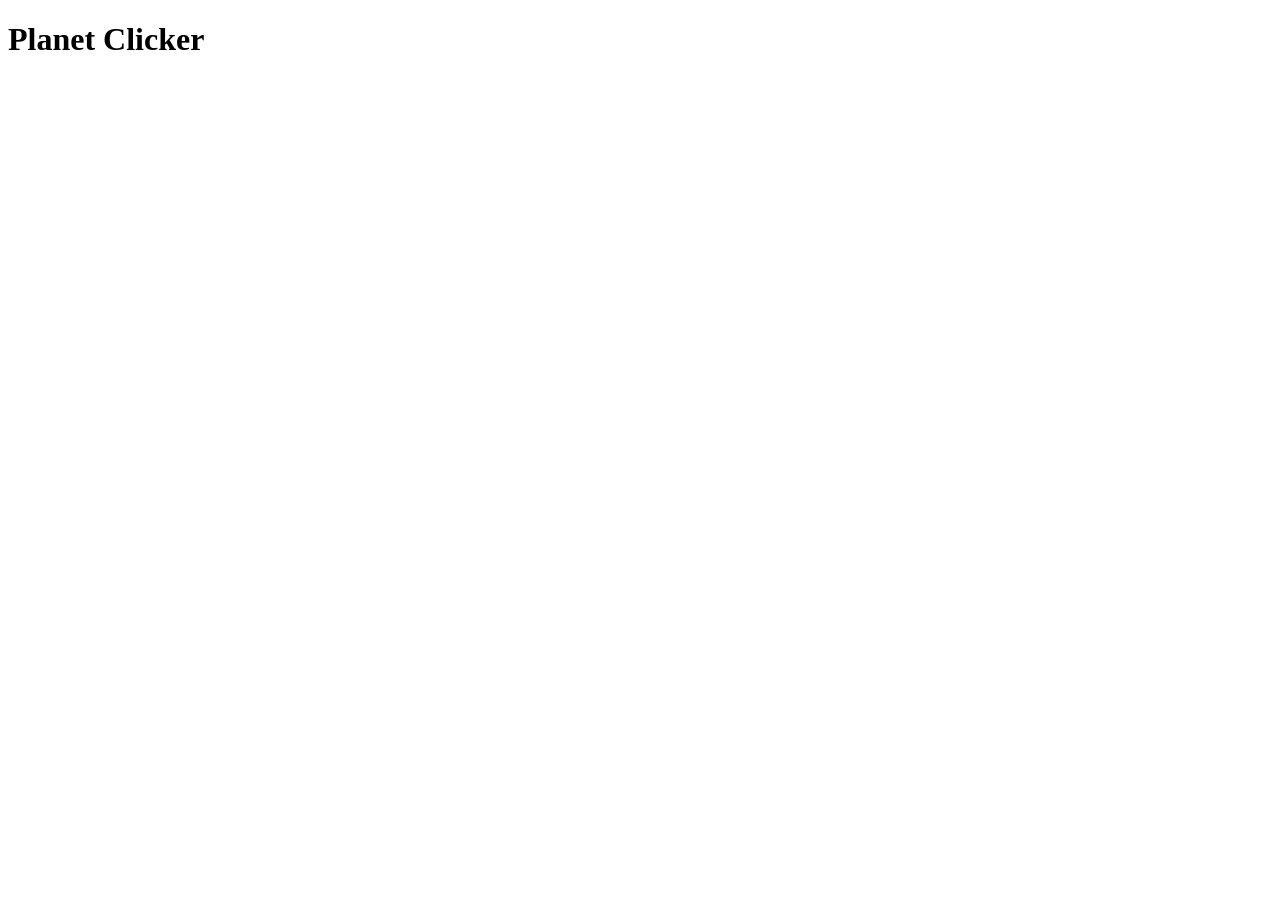
==== docs/index.html @ 5d96c1cf "renamed main to docs" ====
<!DOCTYPE html>
<html lang="en">
<head>
    <meta charset="UTF-8">
    <meta name="viewport" content="width=device-width, initial-scale=1.0">
    <title>Planet Clicker</title>
</head>
<body>
    <h1>Planet Clicker</h1>
</body>
</html>
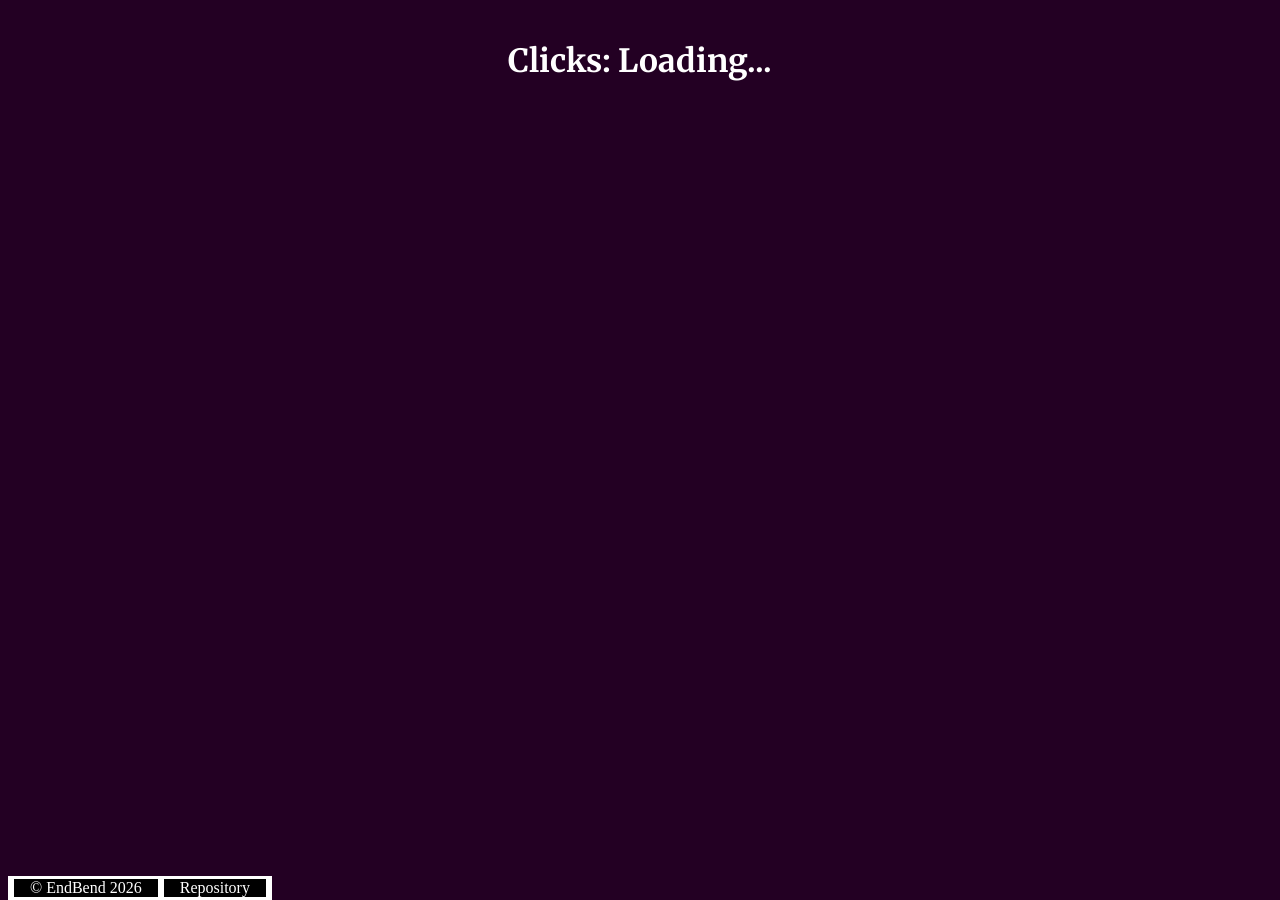
==== commit 76a5da47: "added copyright tab and click counter" ====
--- a/docs/index.html
+++ b/docs/index.html
@@ -4,8 +4,17 @@
     <meta charset="UTF-8">
     <meta name="viewport" content="width=device-width, initial-scale=1.0">
     <title>Planet Clicker</title>
-</head>
+    <link rel="preconnect" href="https://fonts.googleapis.com">
+    <link rel="preconnect" href="https://fonts.gstatic.com" crossorigin>
+    <link href="https://fonts.googleapis.com/css2?family=Merriweather:ital,opsz,wght@0,18..144,300..900;1,18..144,300..900&display=swap" rel="stylesheet">
+    <link rel="stylesheet" href="styles.css">
+</head> 
 <body>
-    <h1>Planet Clicker</h1>
+    <h1 id="clicks">Clicks: Loading...</h1>
+
+    <ul id="copyright">
+        <li><a href="https://endbend.github.io">© EndBend 2026</a></li>
+        <li><a href="https://github.com/EndBend/Planet-Clicker">Repository</a></li>
+    </ul>
 </body>
 </html>
--- a/docs/styles.css
+++ b/docs/styles.css
@@ -0,0 +1,35 @@
+body {
+    background-color: rgb(35, 0, 35);
+}
+
+#clicks {
+    font-family: 'Merriweather', serif;
+    color: white;
+    text-align: center;
+    padding-top: 20px;
+}
+
+
+#copyright {
+    list-style-type: none;
+    position: fixed;
+    bottom: 0;
+    margin: 0;
+    padding: 0;
+    overflow: hidden;
+    background-color: black;
+    border-color: white;
+    border-style: solid;
+}
+#copyright li {
+    float: left;
+}
+#copyright li a, #copyright li p {
+    display: block;
+    color: white;
+    display: inline;
+    text-align: center;
+    padding: 14px 16px;
+    text-decoration: none;
+    border-style: solid;
+}
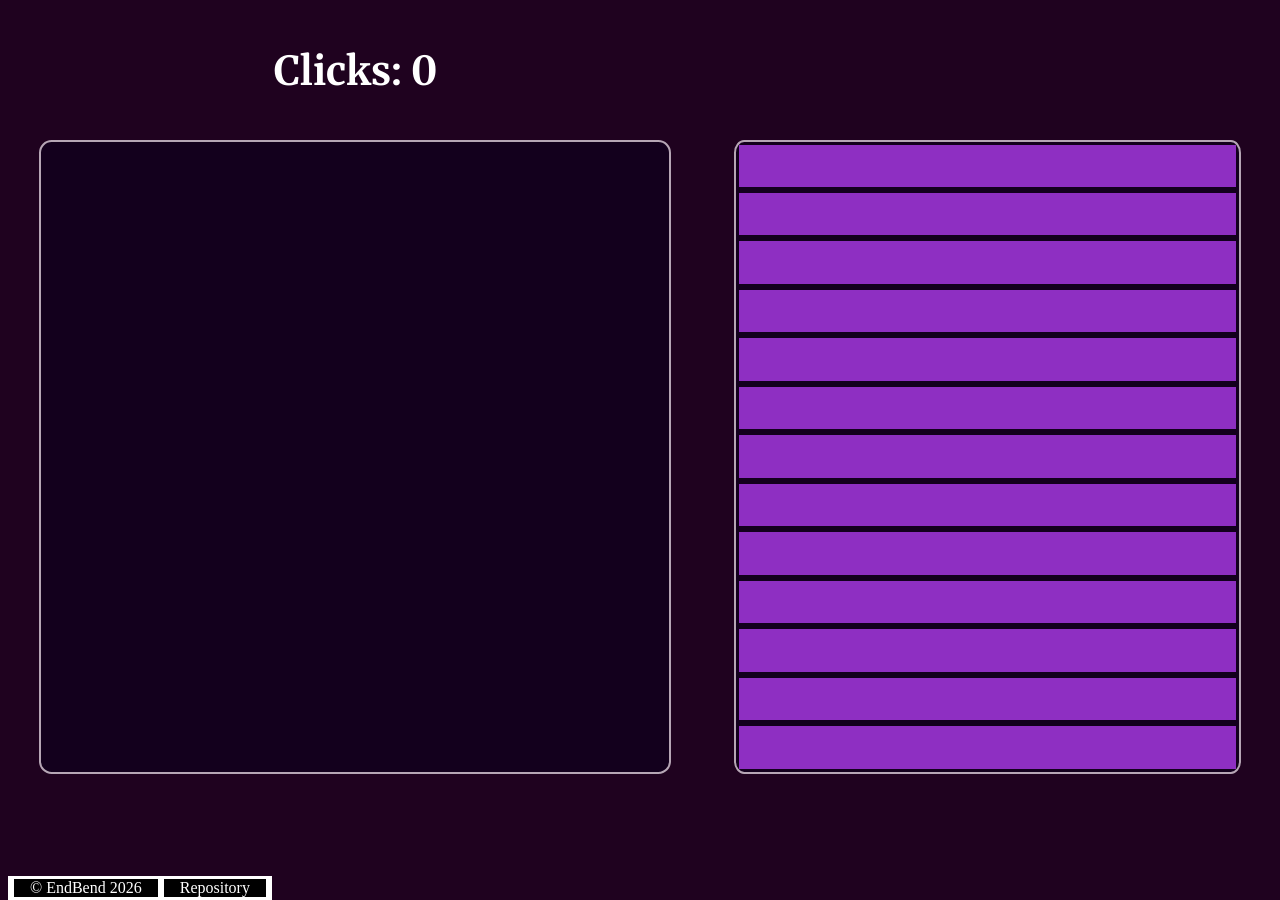
==== commit 778d970a: "added upgrade and planet containers" ====
--- a/docs/index.html
+++ b/docs/index.html
@@ -10,7 +10,41 @@
     <link rel="stylesheet" href="styles.css">
 </head> 
 <body>
-    <h1 id="clicks">Clicks: Loading...</h1>
+    <h1 id="clicks">Clicks: 0</h1>
+
+    <div id="game-container">
+        <div id="planet">
+        </div>
+        <div id="upgrades">
+            <div class="upgrade">
+            </div>
+            <div class="upgrade">
+            </div>
+            <div class="upgrade">
+            </div>
+            <div class="upgrade">
+            </div>
+            <div class="upgrade">
+            </div>
+            <div class="upgrade">
+            </div>
+            <div class="upgrade">
+            </div>
+            <div class="upgrade">
+            </div>
+            <div class="upgrade">
+            </div>
+            <div class="upgrade">
+            </div>
+            <div class="upgrade">
+            </div>
+            <div class="upgrade">
+            </div>
+            <div class="upgrade">
+            </div>
+
+        </div>
+    </div>
 
     <ul id="copyright">
         <li><a href="https://endbend.github.io">© EndBend 2026</a></li>
--- a/docs/styles.css
+++ b/docs/styles.css
@@ -1,14 +1,54 @@
 body {
-    background-color: rgb(35, 0, 35);
+    background-color: rgb(31, 2, 31);
+}
+
+.upgrade {
+    flex: 0.1;
+    display: inline-block;
+    background-color: rgb(142, 47, 194);
+    padding: 3px;
+    margin: 3px;
 }
 
 #clicks {
     font-family: 'Merriweather', serif;
+    font-size: 40px;
     color: white;
     text-align: center;
-    padding-top: 20px;
+    padding-top: 1.5%;
+    padding-bottom: 1.5%;
+    width: 55%;
 }
 
+#game-container {
+    display: flex;
+    flex-direction: row;
+    justify-content: space-around;
+    align-items: center;
+    height: 70vh;
+}
+
+#planet {
+    flex: 0.5;
+    height: 100%;
+    background-color: rgb(19, 0, 29);
+    border: 2px solid rgb(182, 166, 181);
+    border-radius: 2%;
+}
+
+#upgrades {
+    flex: 0.4;
+    height: 100%;
+    background-color: rgb(19, 0, 29);
+    border: 2px solid rgb(182, 166, 181);
+    border-radius: 2%;
+
+    display: flex;
+    flex-direction: column;
+    overflow-x: auto;
+    white-space: nowrap;
+    overflow: scroll;
+}
 
 #copyright {
     list-style-type: none;
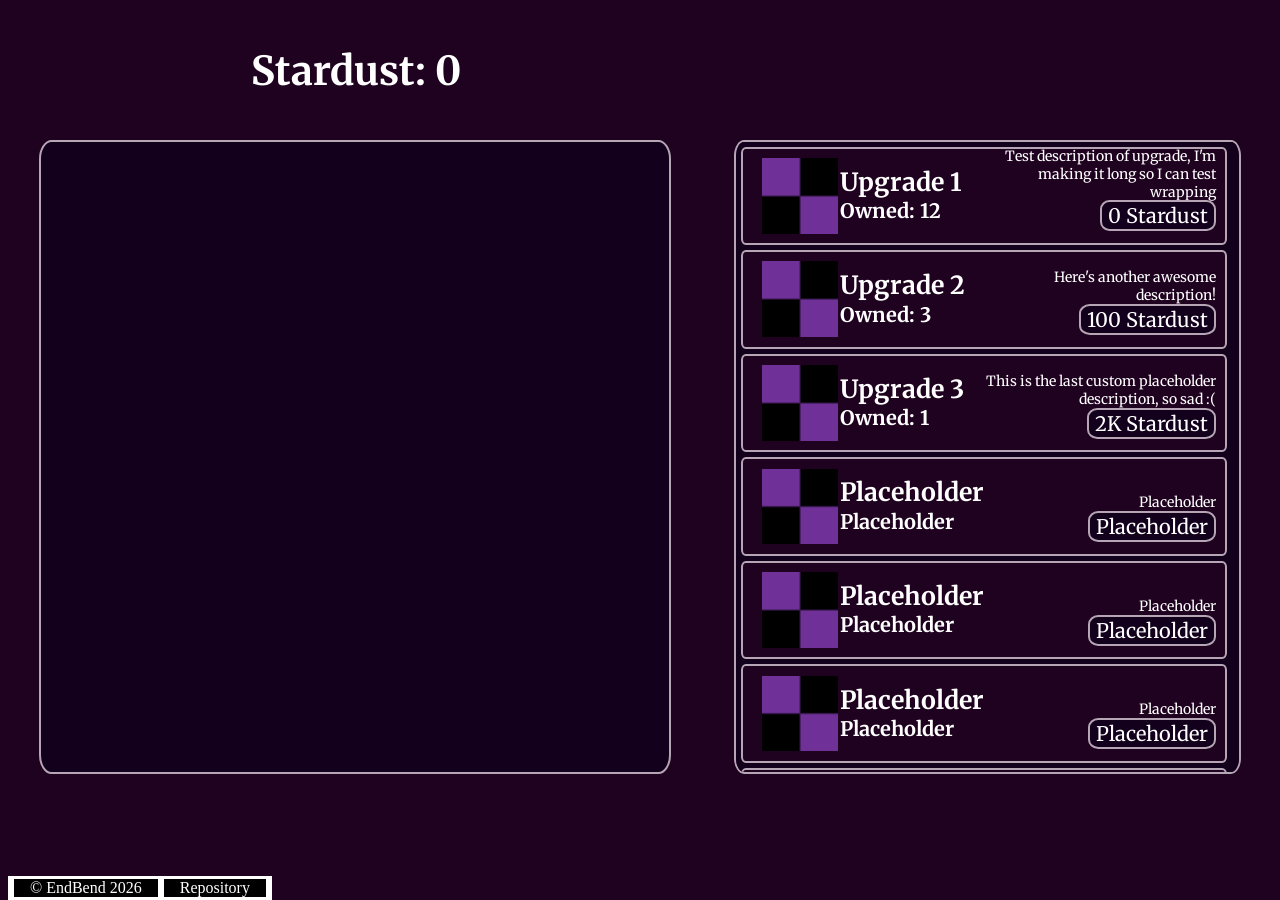
==== commit 7009afd7: "made upgrade template and added placeholder asset" ====
--- a/docs/index.html
+++ b/docs/index.html
@@ -10,37 +10,102 @@
     <link rel="stylesheet" href="styles.css">
 </head> 
 <body>
-    <h1 id="clicks">Clicks: 0</h1>
+    <h1 id="clicks">Stardust: 0</h1>
 
     <div id="game-container">
         <div id="planet">
         </div>
         <div id="upgrades">
             <div class="upgrade">
+                <img src="assets/images/placeholder.png">
+                <h1>Upgrade 1</h1>
+                <h2>Owned: 12</h2>
+                <p>Test description of upgrade, I'm making it long so I can test wrapping</p>
+                <button>0 Stardust</button>
             </div>
             <div class="upgrade">
+                <img src="assets/images/placeholder.png">
+                <h1>Upgrade 2</h1>
+                <h2>Owned: 3</h2>
+                <p>Here's another awesome description!</p>
+                <button>100 Stardust</button>
             </div>
             <div class="upgrade">
+                <img src="assets/images/placeholder.png">
+                <h1>Upgrade 3</h1>
+                <h2>Owned: 1</h2>
+                <p>This is the last custom placeholder description, so sad :(</p>
+                <button>2K Stardust</button>
             </div>
             <div class="upgrade">
+                <img src="assets/images/placeholder.png">
+                <h1>Placeholder</h1>
+                <h2>Placeholder</h2>
+                <p>Placeholder</p>
+                <button>Placeholder</button>
             </div>
             <div class="upgrade">
+                <img src="assets/images/placeholder.png">
+                <h1>Placeholder</h1>
+                <h2>Placeholder</h2>
+                <p>Placeholder</p>
+                <button>Placeholder</button>
             </div>
             <div class="upgrade">
+                <img src="assets/images/placeholder.png">
+                <h1>Placeholder</h1>
+                <h2>Placeholder</h2>
+                <p>Placeholder</p>
+                <button>Placeholder</button>
+            </div>
+            <div class="upgrade"><img src="assets/images/placeholder.png">
+                <img src="assets/images/placeholder.png">
+                <h1>Placeholder</h1>
+                <h2>Placeholder</h2>
+                <p>Placeholder</p>
+                <button>Placeholder</button>
+            </div>
+            <div class="upgrade"><img src="assets/images/placeholder.png">
+                <img src="assets/images/placeholder.png">
+                <h1>Placeholder</h1>
+                <h2>Placeholder</h2>
+                <p>Placeholder</p>
+                <button>Placeholder</button>
+            </div>
+            <div class="upgrade"><img src="assets/images/placeholder.png">
+                <img src="assets/images/placeholder.png">
+                <h1>Placeholder</h1>
+                <h2>Placeholder</h2>
+                <p>Placeholder</p>
+                <button>Placeholder</button>
             </div>
             <div class="upgrade">
+                <img src="assets/images/placeholder.png">
+                <h1>Placeholder</h1>
+                <h2>Placeholder</h2>
+                <p>Placeholder</p>
+                <button>Placeholder</button>
             </div>
             <div class="upgrade">
+                <img src="assets/images/placeholder.png">
+                <h1>Placeholder</h1>
+                <h2>Placeholder</h2>
+                <p>Placeholder</p>
+                <button>Placeholder</button>
             </div>
             <div class="upgrade">
+                <img src="assets/images/placeholder.png">
+                <h1>Placeholder</h1>
+                <h2>Placeholder</h2>
+                <p>Placeholder</p>
+                <button>Placeholder</button>
             </div>
             <div class="upgrade">
-            </div>
-            <div class="upgrade">
-            </div>
-            <div class="upgrade">
-            </div>
-            <div class="upgrade">
+                <img src="assets/images/placeholder.png">
+                <h1>Placeholder</h1>
+                <h2>Placeholder</h2>
+                <p>Placeholder</p>
+                <button>Placeholder</button>
             </div>
 
         </div>
--- a/docs/styles.css
+++ b/docs/styles.css
@@ -3,11 +3,61 @@
 }
 
 .upgrade {
-    flex: 0.1;
-    display: inline-block;
-    background-color: rgb(142, 47, 194);
-    padding: 3px;
-    margin: 3px;
+    width: 96%;
+    height: 15%;
+    background-color: rgb(31, 2, 31);
+    border: 2px solid rgb(182, 166, 181);
+    border-radius: 1% / 6%;
+    margin: 1%;
+    position: relative;
+}
+.upgrade img {
+    width: auto;
+    height: 80%;
+    left: 4%;
+    top: 10%;
+    position: absolute;
+    float: left;
+}
+.upgrade h1 {
+    font-family: 'Merriweather', serif;
+    font-size: 25px;
+    color: white;
+    text-align: left;
+    bottom: 30%;
+    left: 20%;
+    position: absolute;
+}
+.upgrade h2 {
+    font-family: 'Merriweather', serif;
+    font-size: 20px;
+    color: white;
+    text-align: left;
+    top: 35%;
+    left: 20%;
+    position: absolute;
+}
+.upgrade p {
+    font-family: 'Merriweather', serif;
+    font-size: 14px;
+    color: white;
+    text-align: right;
+    right: 2%;
+    bottom: 30%;
+    width: 50%;
+    position: absolute;
+}
+.upgrade button {
+    font-family: 'Merriweather', serif;
+    font-size: 20px;
+    color: white;
+    background-color: rgb(19, 0, 29);
+    border: 2px solid rgb(182, 166, 181);
+    border-radius: 8% / 30%;
+
+    right: 2%;
+    top: 55%;
+    position: absolute;
 }
 
 #clicks {
@@ -33,7 +83,7 @@
     height: 100%;
     background-color: rgb(19, 0, 29);
     border: 2px solid rgb(182, 166, 181);
-    border-radius: 2%;
+    border-radius: 2% / 3%;
 }
 
 #upgrades {
@@ -41,13 +91,17 @@
     height: 100%;
     background-color: rgb(19, 0, 29);
     border: 2px solid rgb(182, 166, 181);
-    border-radius: 2%;
-
-    display: flex;
-    flex-direction: column;
-    overflow-x: auto;
-    white-space: nowrap;
-    overflow: scroll;
+    border-radius: 2% / 2.5%;
+    overflow: auto;
+    overflow-y: scroll;
+}
+#upgrades::-webkit-scrollbar{
+    background: transparent;
+    width: 10px;
+}
+#upgrades::-webkit-scrollbar-thumb {
+    background-color: rgb(182, 166, 181);
+    border-radius: 10px;
 }
 
 #copyright {
